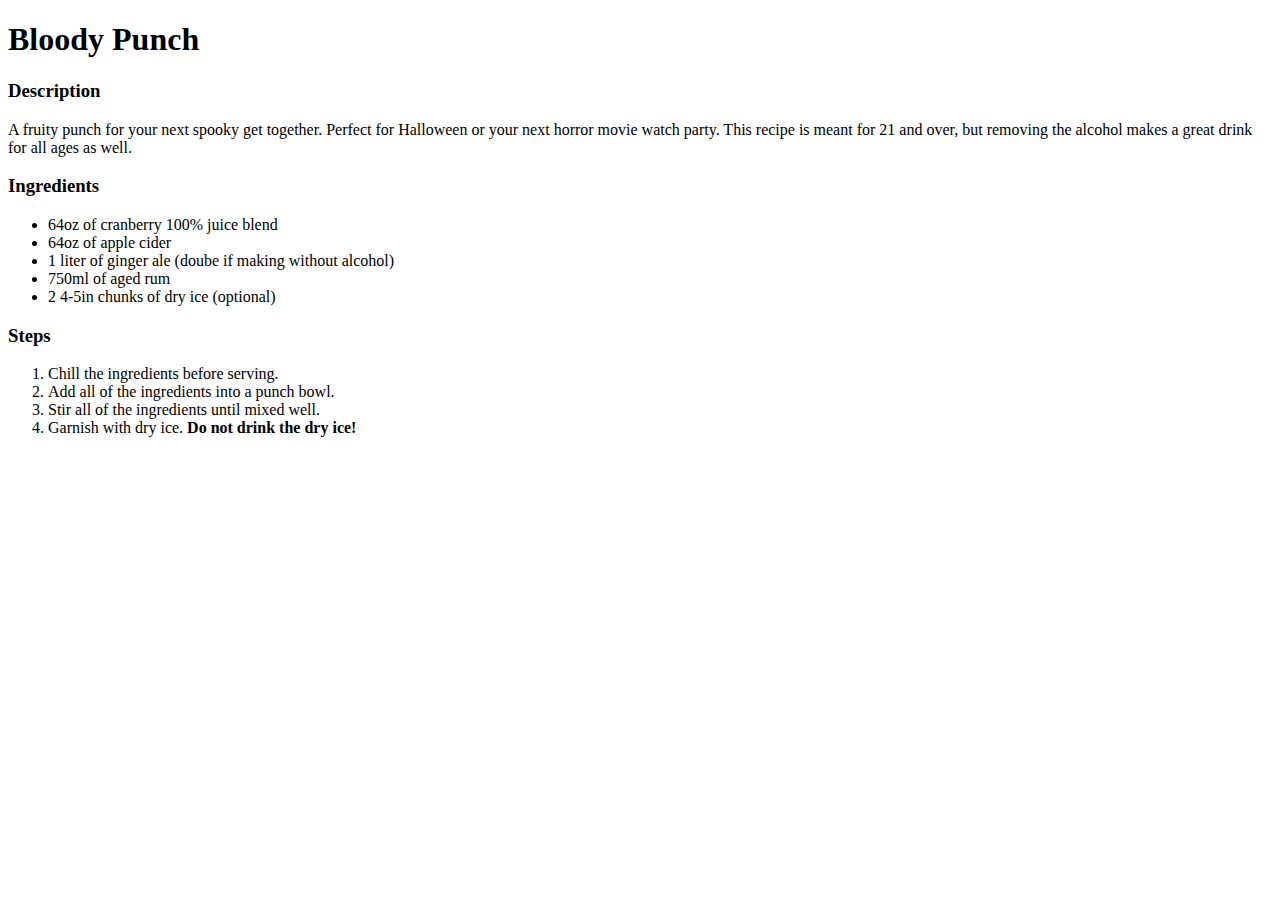
==== recipes/bloody_punch.html @ bf10e48b "Add boilerplate and text content to pages" ====
<!DOCTYPE html>
<html lang="en">
    <head>
        <meta charset="UTF-8">
        <title>Bloody Punch</title>
    </head>
    <body>
        <h1>Bloody Punch</h1>
        <h3>Description</h3>
        <p>
            A fruity punch for your next spooky get together. 
            Perfect for Halloween or your next horror movie watch party.
            This recipe is meant for 21 and over, but removing the alcohol 
            makes a great drink for all ages as well.
        </p>
        <h3>Ingredients</h3>
        <ul>
            <li>64oz of cranberry 100% juice blend</li>
            <li>64oz of apple cider</li>
            <li>1 liter of ginger ale (doube if making without alcohol)</li>
            <li>750ml of aged rum</li>
            <li>2 4-5in chunks of dry ice (optional)</li>
        </ul>
        <h3>Steps</h3>
        <ol>
            <li>Chill the ingredients before serving.</li>
            <li>Add all of the ingredients into a punch bowl.</li>
            <li>Stir all of the ingredients until mixed well.</li>
            <li>Garnish with dry ice. <strong>Do not drink the dry ice!</strong></li>
        </ol>
    </body>
</html>
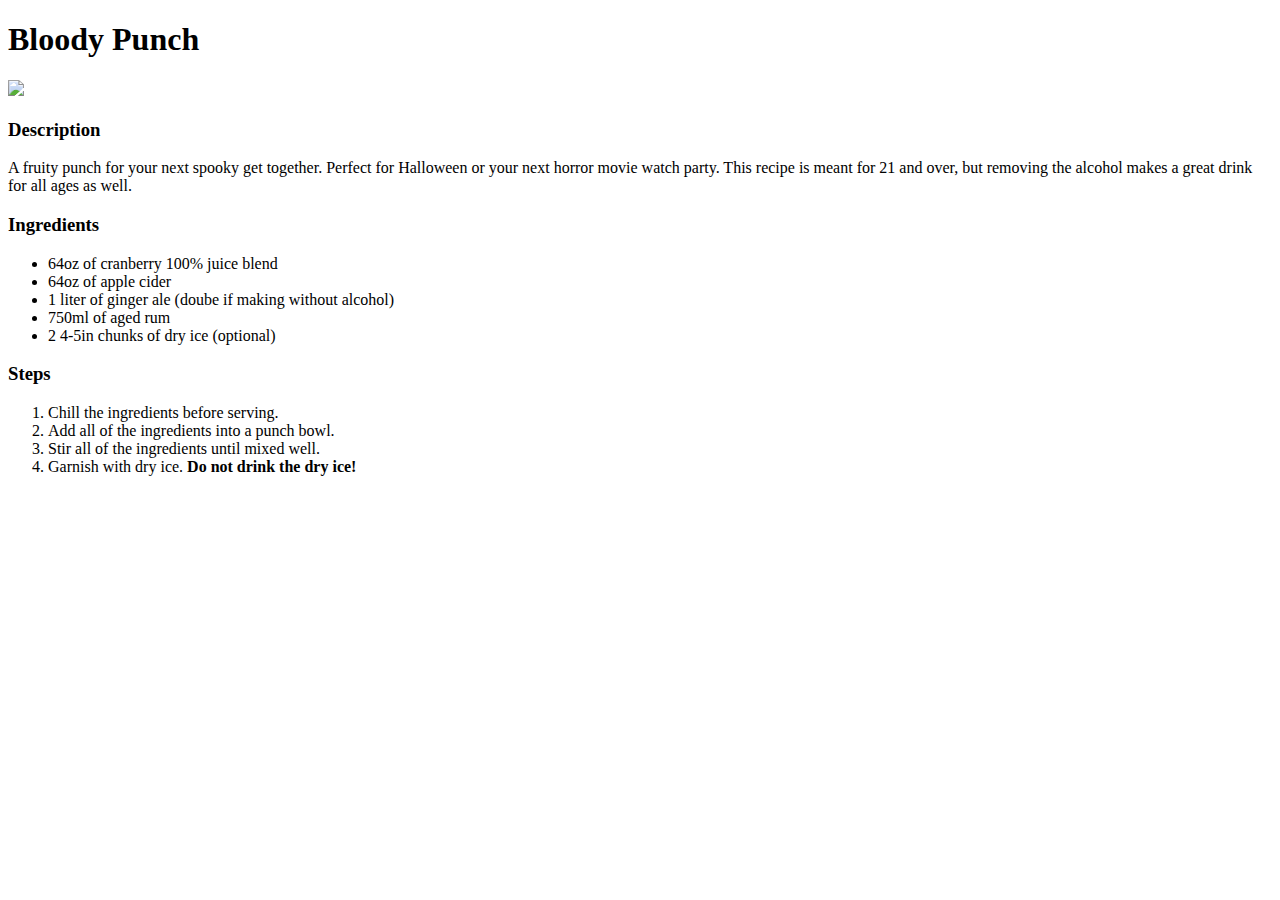
==== commit 571ad87f: "Add images" ====
--- a/recipes/bloody_punch.html
+++ b/recipes/bloody_punch.html
@@ -6,6 +6,7 @@
     </head>
     <body>
         <h1>Bloody Punch</h1>
+        <img src="../images/blood_punch.jpg">
         <h3>Description</h3>
         <p>
             A fruity punch for your next spooky get together. 
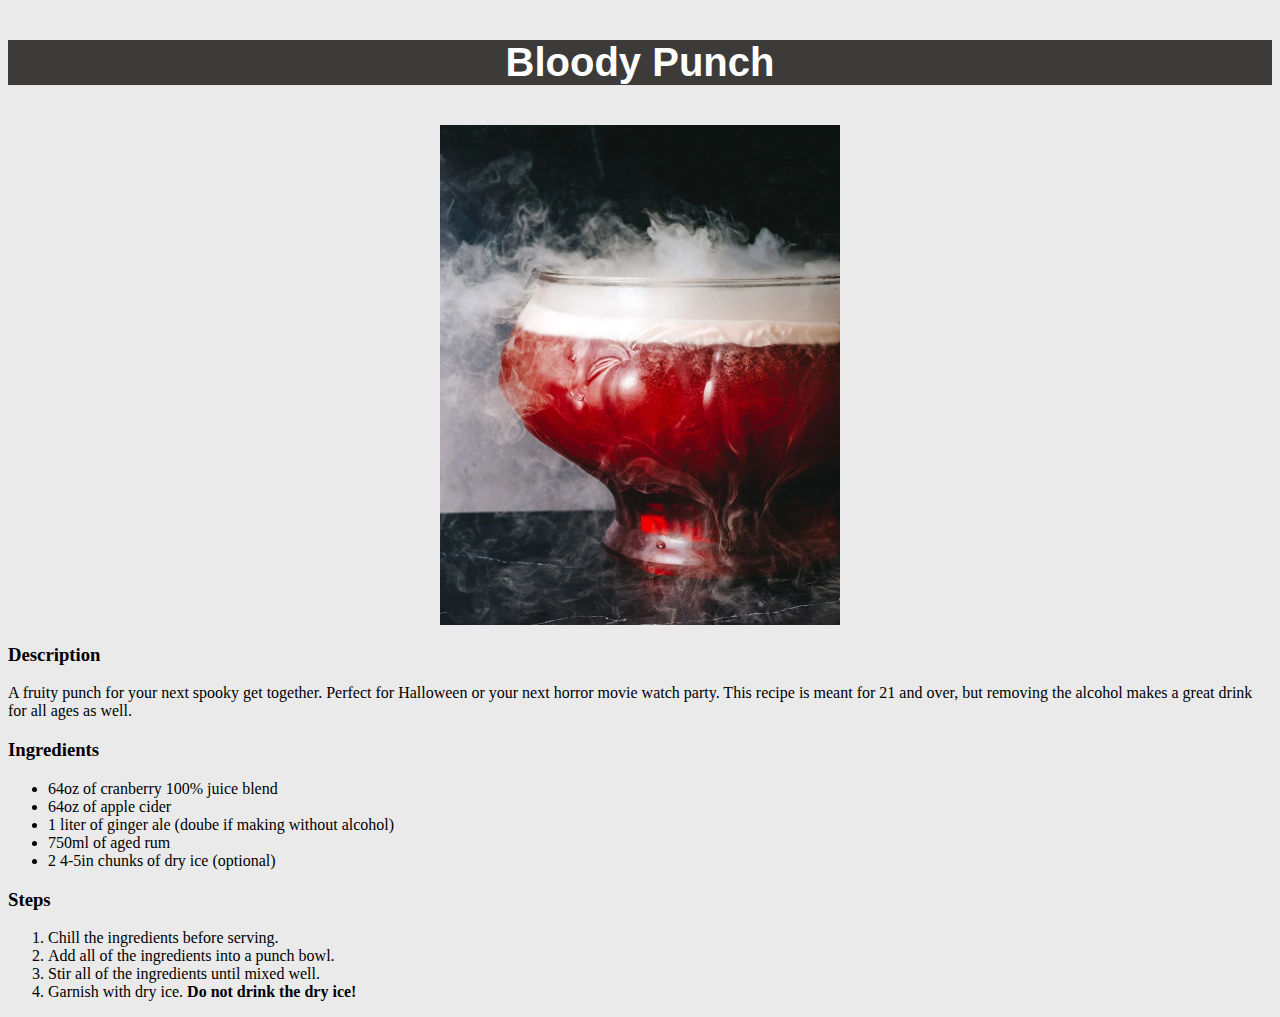
==== commit 88e4a138: "Add css and add buttons for links" ====
--- a/recipes/bloody_punch.html
+++ b/recipes/bloody_punch.html
@@ -3,10 +3,11 @@
     <head>
         <meta charset="UTF-8">
         <title>Bloody Punch</title>
+        <link rel="stylesheet" href="../style.css">
     </head>
     <body>
-        <h1>Bloody Punch</h1>
-        <img src="../images/blood_punch.jpg">
+        <p class="page-title">Bloody Punch</p>
+        <img src="../images/blood_punch.jpg" class="center">
         <h3>Description</h3>
         <p>
             A fruity punch for your next spooky get together. 
--- a/style.css
+++ b/style.css
@@ -0,0 +1,37 @@
+/* style.css */
+
+.page-title {
+    color: white;
+    background-color: #221f1fde;
+    text-align: center;
+    font-size: 40px;
+    font-family: Helvetica, sans-serif;
+    font-weight: bold;
+}
+
+.center {
+    display: block;
+    margin-left: auto;
+    margin-right: auto;
+    width: auto;
+    height: 500px;
+
+}
+
+.links {
+    text-align: center;
+}
+
+button {
+    background-color: #221f1fde;
+    color: #ffffff;
+    font-size: 20px;
+  }
+
+html {
+    background-color: #221f1f18;
+}
+
+.desc {
+    text-align: center;
+}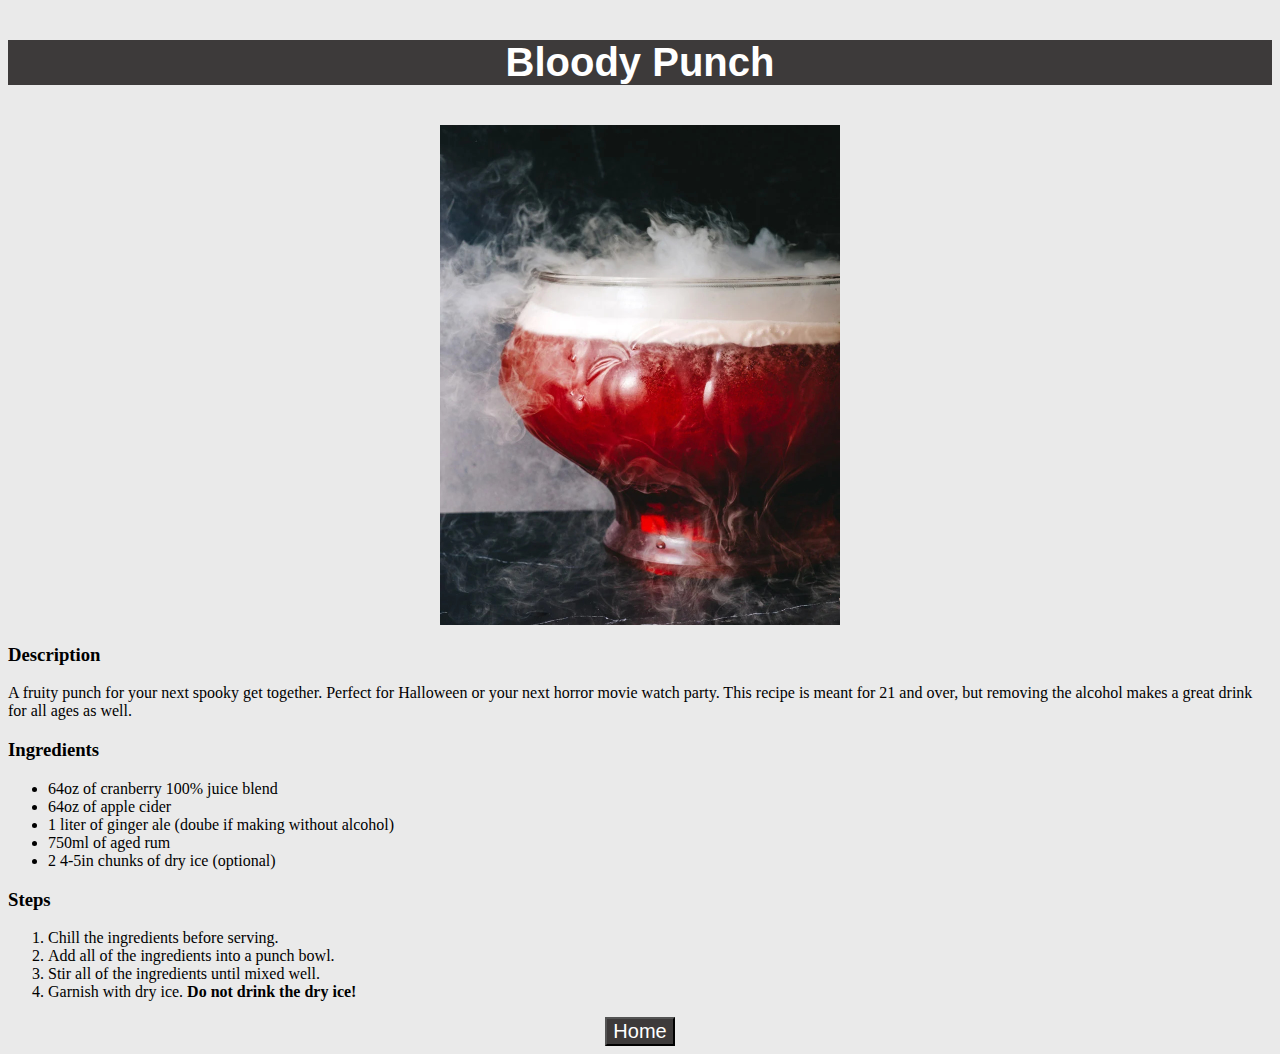
==== commit 57b8ba19: "Add home buttons to bottom of pages" ====
--- a/recipes/bloody_punch.html
+++ b/recipes/bloody_punch.html
@@ -30,5 +30,8 @@
             <li>Stir all of the ingredients until mixed well.</li>
             <li>Garnish with dry ice. <strong>Do not drink the dry ice!</strong></li>
         </ol>
+        <div class="links">
+            <button onclick="location.href='../index.html'">Home</button>
+        </div>
     </body>
 </html>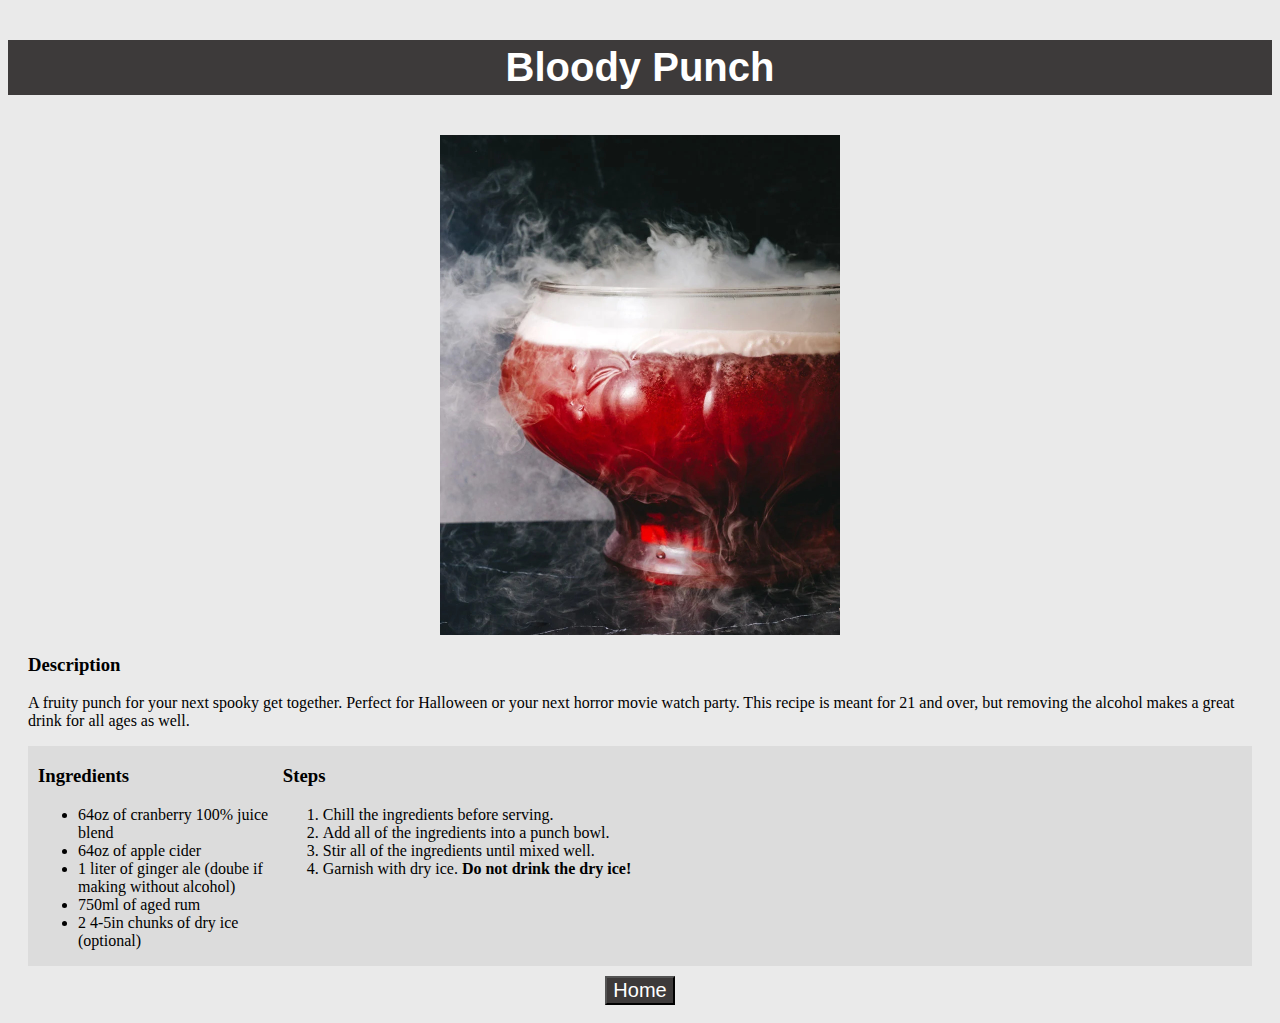
==== commit 662646ac: "Add a grid structure and basic cosmetic changes" ====
--- a/recipes/bloody_punch.html
+++ b/recipes/bloody_punch.html
@@ -8,28 +8,36 @@
     <body>
         <p class="page-title">Bloody Punch</p>
         <img src="../images/blood_punch.jpg" class="center">
-        <h3>Description</h3>
-        <p>
-            A fruity punch for your next spooky get together. 
-            Perfect for Halloween or your next horror movie watch party.
-            This recipe is meant for 21 and over, but removing the alcohol 
-            makes a great drink for all ages as well.
-        </p>
-        <h3>Ingredients</h3>
-        <ul>
-            <li>64oz of cranberry 100% juice blend</li>
-            <li>64oz of apple cider</li>
-            <li>1 liter of ginger ale (doube if making without alcohol)</li>
-            <li>750ml of aged rum</li>
-            <li>2 4-5in chunks of dry ice (optional)</li>
-        </ul>
-        <h3>Steps</h3>
-        <ol>
-            <li>Chill the ingredients before serving.</li>
-            <li>Add all of the ingredients into a punch bowl.</li>
-            <li>Stir all of the ingredients until mixed well.</li>
-            <li>Garnish with dry ice. <strong>Do not drink the dry ice!</strong></li>
-        </ol>
+        <div class="content">
+            <h3>Description</h3>
+            <p>
+                A fruity punch for your next spooky get together. 
+                Perfect for Halloween or your next horror movie watch party.
+                This recipe is meant for 21 and over, but removing the alcohol 
+                makes a great drink for all ages as well.
+            </p>
+            <div class="float-container">
+                <div class="float-child">
+                    <h3>Ingredients</h3>
+                    <ul>
+                        <li>64oz of cranberry 100% juice blend</li>
+                        <li>64oz of apple cider</li>
+                        <li>1 liter of ginger ale (doube if making without alcohol)</li>
+                        <li>750ml of aged rum</li>
+                        <li>2 4-5in chunks of dry ice (optional)</li>
+                    </ul>    
+                </div>
+                <div class="float-child">
+                    <h3>Steps</h3>
+                    <ol>
+                        <li>Chill the ingredients before serving.</li>
+                        <li>Add all of the ingredients into a punch bowl.</li>
+                        <li>Stir all of the ingredients until mixed well.</li>
+                        <li>Garnish with dry ice. <strong>Do not drink the dry ice!</strong></li>
+                    </ol>
+                </div>
+            </div>
+        </div>
         <div class="links">
             <button onclick="location.href='../index.html'">Home</button>
         </div>
--- a/style.css
+++ b/style.css
@@ -7,6 +7,8 @@
     font-size: 40px;
     font-family: Helvetica, sans-serif;
     font-weight: bold;
+    padding-top: 5px;
+    padding-bottom: 5px;
 }
 
 .center {
@@ -26,12 +28,25 @@
     background-color: #221f1fde;
     color: #ffffff;
     font-size: 20px;
+    margin: 10px;
   }
 
 html {
     background-color: #221f1f18;
 }
 
-.desc {
-    text-align: center;
+.float-container {
+    display: grid;
+    grid-template-columns: 0.25fr 1fr;
+    grid-gap: 5px;
+    background-color: #221f1f11;
+    padding-left: 10px;
+    padding-right: 10px;
+}
+
+.content {
+    padding-left: 10px;
+    padding-right: 10px;
+    margin-left: 10px;
+    margin-right: 10px;
 }